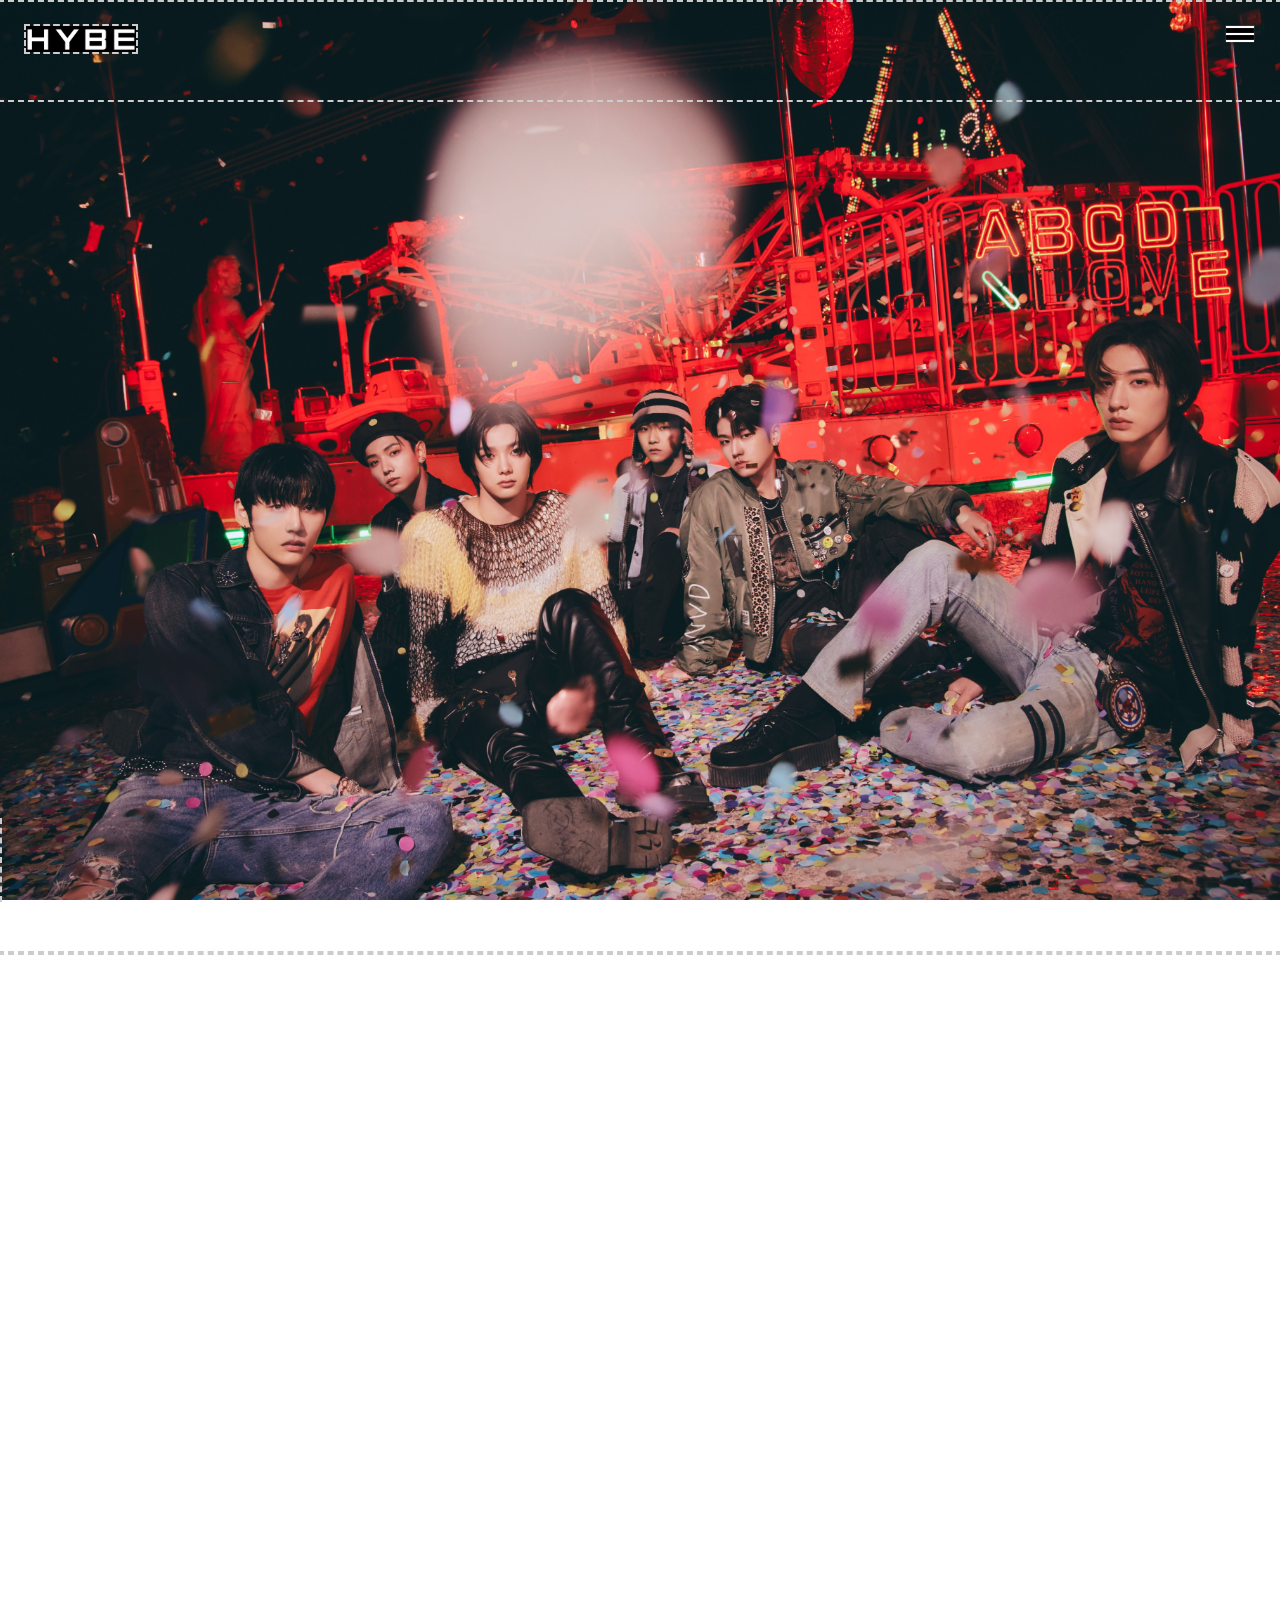
==== 1차프로젝트/03.구현소스/main.html @ 895f499e "3.12" ====
<!DOCTYPE html>
<html lang="ko">
<head>
    <meta charset="UTF-8">
    <meta name="viewport" content="width=device-width, initial-scale=1.0">
    <link rel="shortcut icon" href="./images/favicon-32x32.png"/>
    <link rel="stylesheet" href="./css/main.css">
    <title>HYBE</title>
</head>
<body>
    <!-- 1. 상단영역 -->
    <div id="top-area">
        <header class="top-area inbox">
            <nav class="menu">
                <div class="mlogo">
                    <a href="./main.html">
                        <img src="./images/하이브-white-logo-small.png">
                    </a>
                </div>
                <div class="burger" onclick="this.classList.toggle('on')">
                    <span></span>
                    <span></span>
                    <span></span>
                </div>
            </nav>
            
        </header>
    </div>
    <!-- 첫번째 페이지 -->
    <div class="page" id="pg1">
        <div id="footer-area">
            <footer class="footer-area inbox">
    
            </footer>
        </div>
    </div>
    <!-- 두번째 페이지 -->
    <div class="page" id="pg2">
    </div>
    <!-- 8. 하단영역 -->
</body>
</html>
---- 1차프로젝트/03.구현소스/css/main.css ----
@charset "utf-8";
/* 도깨비 PJ : 메인페이지 CSS - main.css */

/* 리셋, 코아, 커먼 공통 외부 CSS 합치기 */
@import url(./reset.css);
@import url(./core.css);
@import url(./common.css);
/* 그리드 12 불러오기 */
@import url(./grid_12_flex.css);

/* 공사중 표시 */
body * {
    outline: 2px dashed #ccc;
    background-color: black;
}
/* 1. 상단영역 */
#top-area {
    position: fixed;
    left: 0;
    right: 0;
    background-color: transparent;
    height: 100px;
}

.top-area img {
    width: min(110px, 28vw);
}
.menu {
    display: flex;
}
.mlogo {
    position: absolute;
    top: 2vw;
    left: 2vw;
}

.burger {
    position: absolute;
    /* 부모자격 : span */
    width: 280px;
    height: 140px;
    margin: 0 auto;
    /* 손가락보이기 */
    cursor: pointer;
    transform: scale(0.1);
    transform-origin: right top;
    top: 2vw;
    right: 2vw;
}

/* 햄버거 바 공통 */
.burger span {
    position: absolute;
    width: 100%;
    height: 20px;
    background-color: #fff;
}
/* 1번 바 */
.burger span:nth-child(1) {
    top: 0;
    /* 트랜지션 개별설정 : 햄버거 복귀 */
    transition: top 0.4s, transform 0.4s;
}
/* 2번 바 */
.burger span:nth-child(2) {
    top: 70px;
    left: 0;
    /* left 초기값 있어야
애니메이션 됨 (기본값 auto) */
    /* 트랜지션 : 0.1초 애니 */
    transition: 0.1s;
}
/* 3번 바 */
.burger span:nth-child(3) {
    top: 140px;
    /* 트랜지션 개별설정 : 햄버거 복귀 */
    transition: 0.4s, transform 0.4s;
}

/* 1번 바 */
.burger.on span:nth-child(1) {
    top: 70px;
    transform: rotate(-45deg);
    /* 트랜지션 개별설정 */
    transition: top 0.4s, transform 0.4s;
}
/* 2번 바 */
.burger.on span:nth-child(2) {
    top: 70px;
    width: 0%;
    left: 50%;
    /* 트랜지션 0.3초후 */
    transition: 0.1s;
}
/* 3번 바 */
.burger.on span:nth-child(3) {
    top: 70px;
    transform: rotate(45deg);
    /* 트랜지션 개별설정 */
    transition: top 0.4s, transform 0.4s;
}

#pg1 {
    background: url(../images/uNIMfMFIB58I4GqN5xdKdabeE5KzPHycSB0DDo3pJE9h4L1e1Nrqrk4hHSns6Gzp6yrz89JRNMFx8SezBQfDl23XX25wQOjvMmUw5xqSOy9i6ywYBfLKCdbfnJBmBC2U.jpg)
        no-repeat fixed center/cover;
}
#pg2 {
    background: url(../images/ySMh7trcgxLYhp3oss1HL0xY3ovaUDrGne7MuPVIxE4XNB4N5T5ksqNV0PaeIpTr0fqDqmdxHWAV474hKp9aDl2MBm8618R1EPBz5ZhLHnIpHa9xE9kdR5anDk7TBQIM.jpg)
        no-repeat fixed center/cover;
}

/* 8. 하단영역 */
#footer-area {
    position: absolute;
    height: 80px;
    background-color: #fff;
    bottom:0;
}
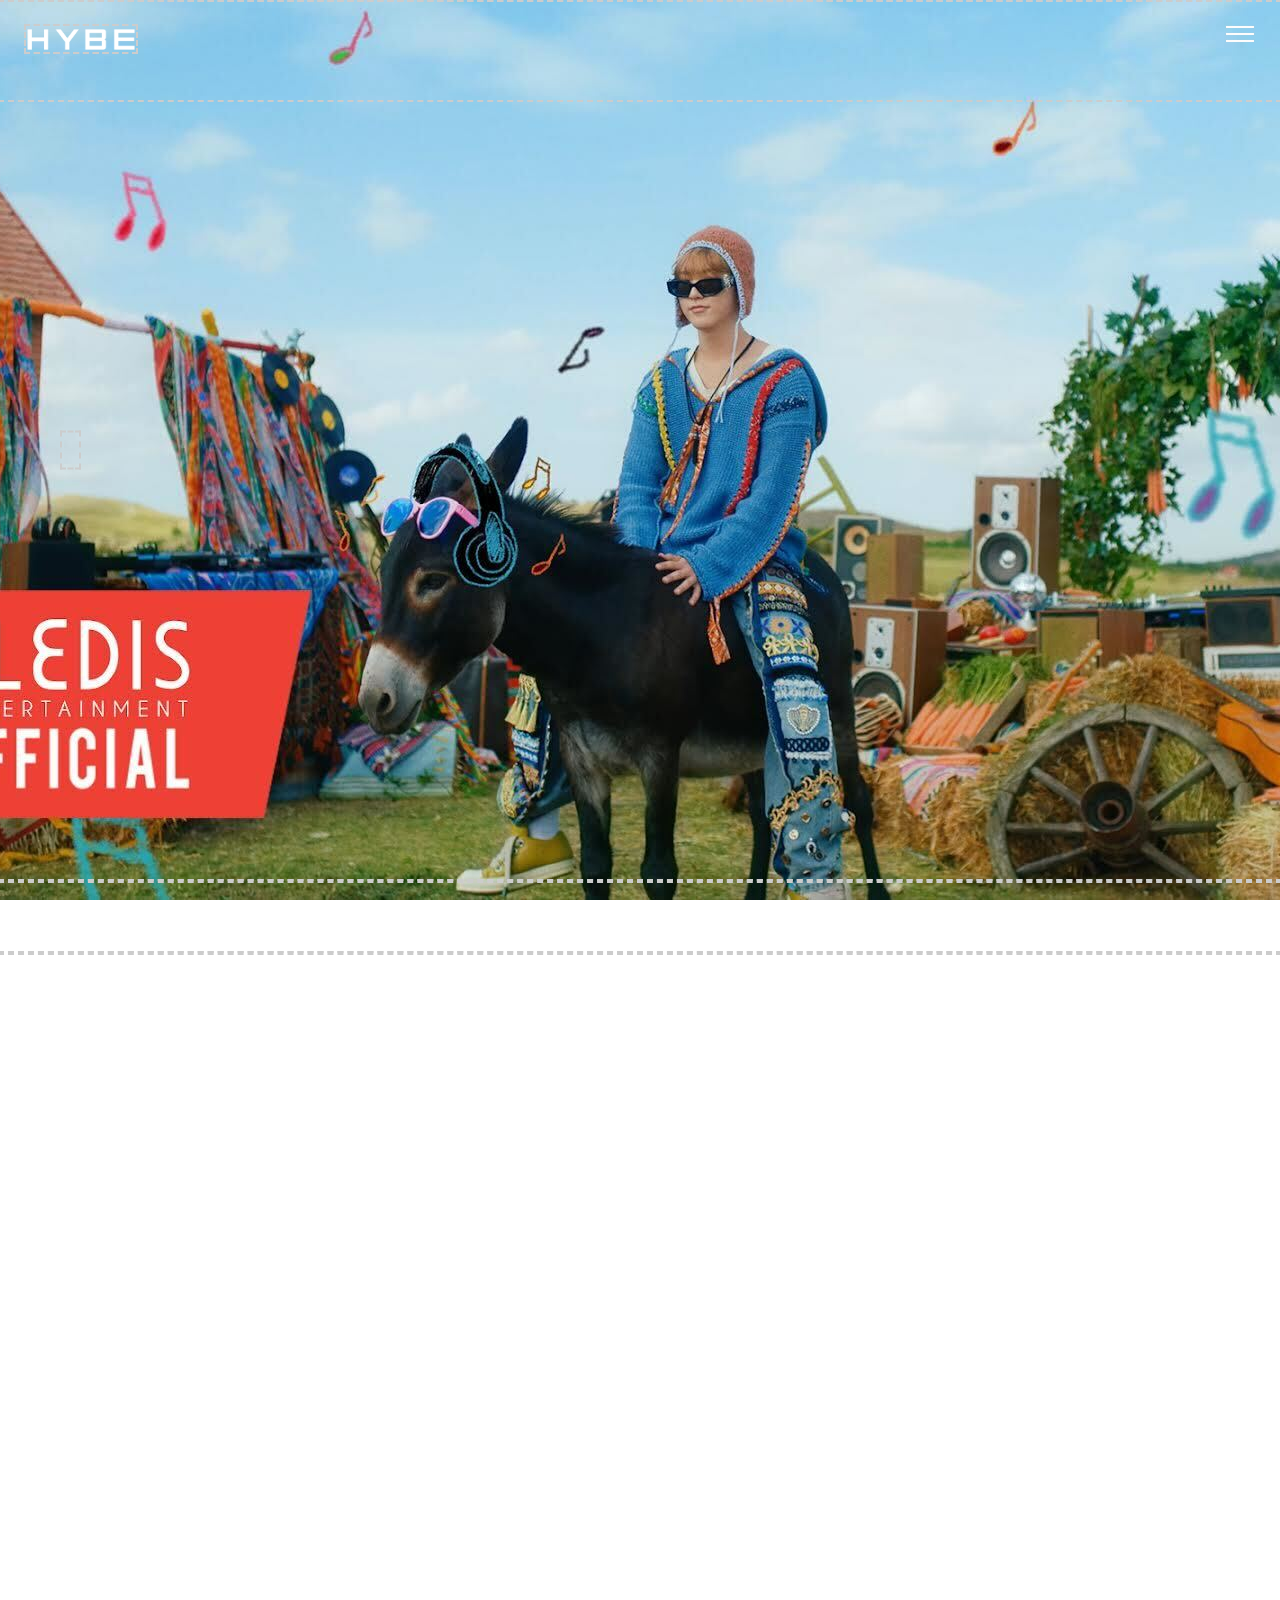
==== commit a407032d: "3.13" ====
--- a/1차프로젝트/03.구현소스/main.html
+++ b/1차프로젝트/03.구현소스/main.html
@@ -28,6 +28,19 @@
     </div>
     <!-- 첫번째 페이지 -->
     <div class="page" id="pg1">
+        <div class="page-pagination">
+        
+        </div>
+        <div class="page-navigation">
+
+        </div>
+
+
+
+
+
+
+        <!-- 하단영역 -->
         <div id="footer-area">
             <footer class="footer-area inbox">
     
@@ -37,6 +50,5 @@
     <!-- 두번째 페이지 -->
     <div class="page" id="pg2">
     </div>
-    <!-- 8. 하단영역 -->
 </body>
 </html>
--- a/1차프로젝트/03.구현소스/css/main.css
+++ b/1차프로젝트/03.구현소스/css/main.css
@@ -11,7 +11,6 @@
 /* 공사중 표시 */
 body * {
     outline: 2px dashed #ccc;
-    background-color: black;
 }
 /* 1. 상단영역 */
 #top-area {
@@ -101,7 +100,7 @@
 }
 
 #pg1 {
-    background: url(../images/uNIMfMFIB58I4GqN5xdKdabeE5KzPHycSB0DDo3pJE9h4L1e1Nrqrk4hHSns6Gzp6yrz89JRNMFx8SezBQfDl23XX25wQOjvMmUw5xqSOy9i6ywYBfLKCdbfnJBmBC2U.jpg)
+    background: url(../images/thumbnail1.jpg)
         no-repeat fixed center/cover;
 }
 #pg2 {
@@ -109,10 +108,24 @@
         no-repeat fixed center/cover;
 }
 
-/* 8. 하단영역 */
+.page-pagination{
+    position : fixed;
+    top: 50%;
+    left: 62px;
+    height: 35px;
+    padding-left: 17px;
+    font-size: 22px;
+    font-weight: 300;
+    color: #fff;
+    letter-spacing: 0;
+    transform: translate(0,-50%);
+}
+
+
+/* 하단영역 */
 #footer-area {
-    position: absolute;
-    height: 80px;
-    background-color: #fff;
-    bottom:0;
+    position: relative;
+    height: 70px;
+    background-color: transparent;
+    top : 881px;
 }
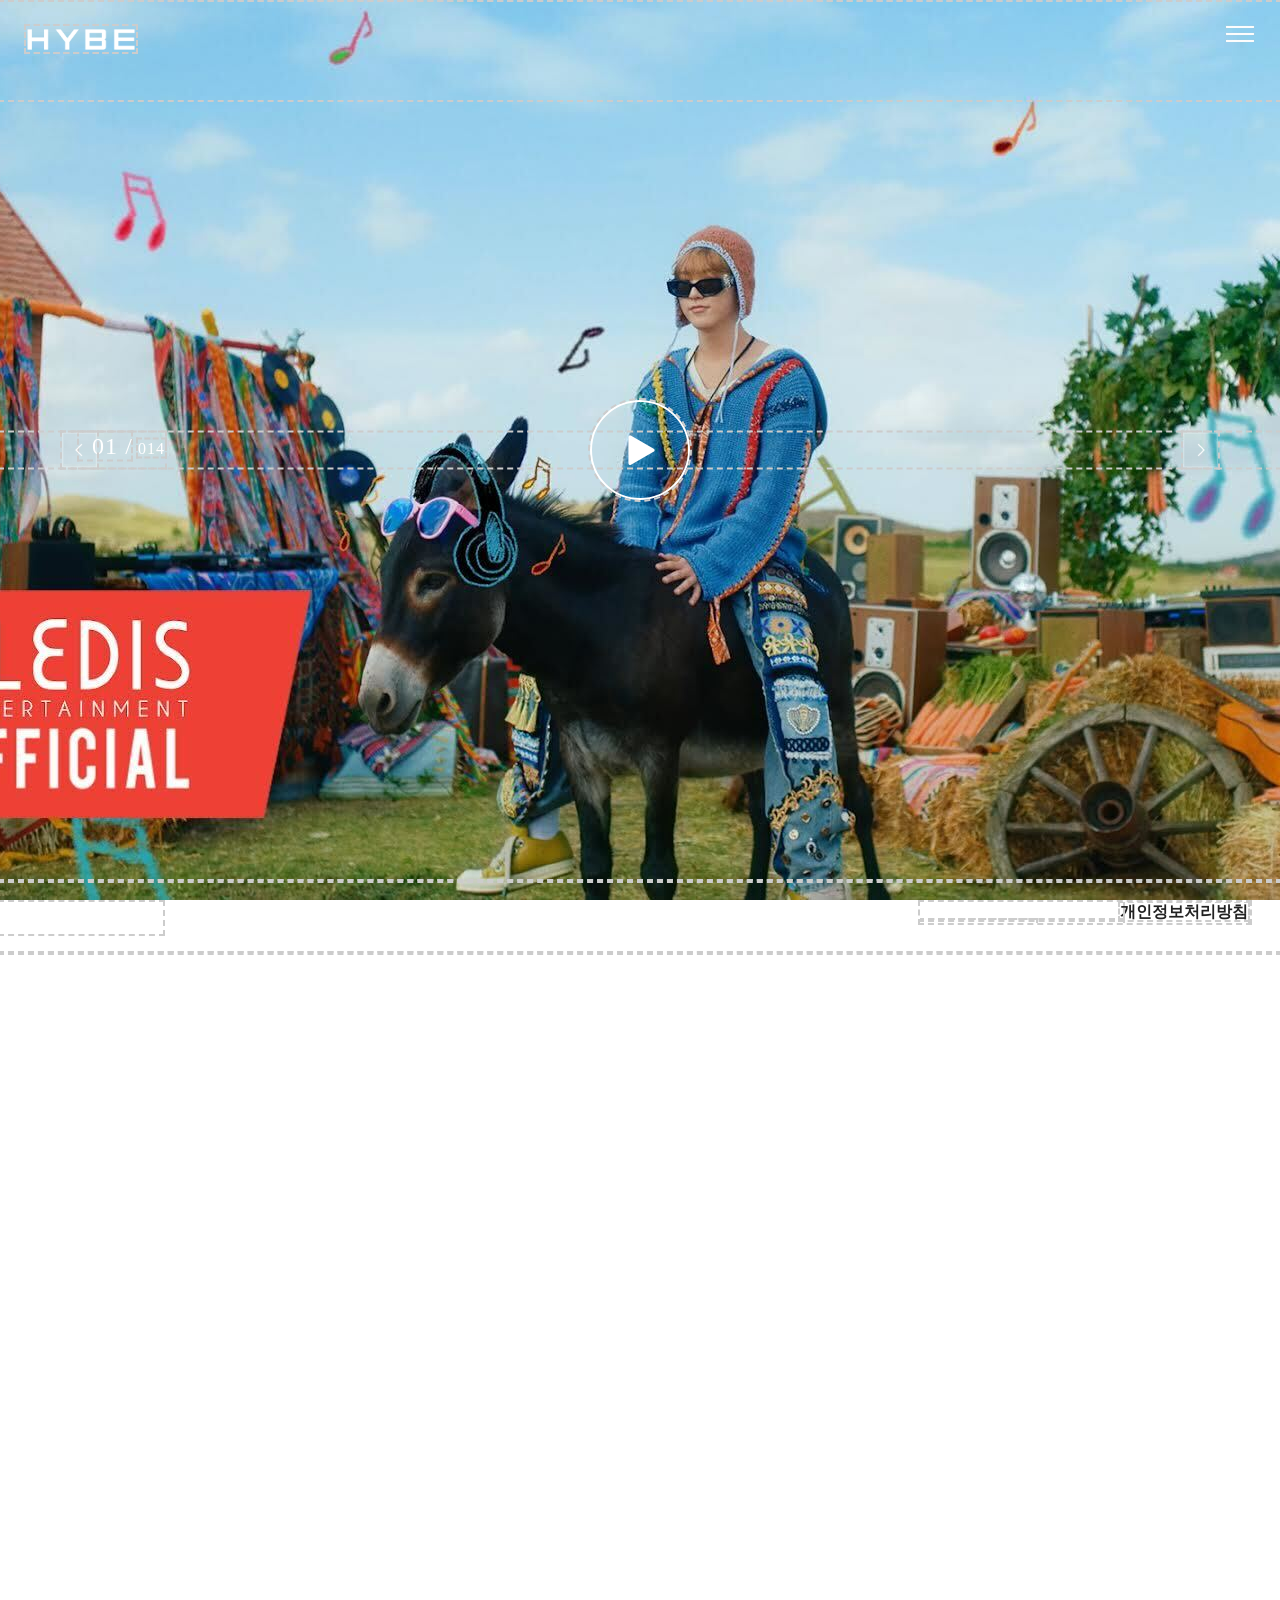
==== commit afbd97fa: "3.14" ====
--- a/1차프로젝트/03.구현소스/main.html
+++ b/1차프로젝트/03.구현소스/main.html
@@ -28,22 +28,64 @@
     </div>
     <!-- 첫번째 페이지 -->
     <div class="page" id="pg1">
+        <!-- 동영상 재생버튼 -->
+        <a href="#" class="play_btn"></a>
+        <!-- 페이지 표시 -->
         <div class="page-pagination">
-        
+            <img src="./images/arrow_w_l.png" alt="왼쪽화살표">
+            <!-- 현재페이지위치 -->
+            <span class="page-pagination-current">01</span>
+            <!-- 총페이지개수 -->
+            <span class="page-pagination-total">014</span>
         </div>
+        <!-- 페이지 이동 -->
         <div class="page-navigation">
-
+            <img src="./images/arrow_w_r.png" alt="오른쪽화살표">
         </div>
-
-
-
 
 
 
         <!-- 하단영역 -->
         <div id="footer-area">
             <footer class="footer-area inbox">
-    
+                <p class="copy">ⓒ HYBE. All Rights Reserved</p>
+                <div class="fnb">
+                    <div class="fnb-family">
+                        <p>FAMILY</p>
+                        <ul>
+                            <li>
+                                <a href="#">BIGHIT MUSIC</a>
+                            </li>
+                            <li>
+                                <a href="#">BELIFT LAB</a>
+                            </li>
+                            <li>
+                                <a href="#">SOURCE MUSIC</a>
+                            </li>
+                            <li>
+                                <a href="#">PLEDIS ENTERTAINMENT</a>
+                            </li>
+                            <li>
+                                <a href="#">KOZ ENTERTAINMENT</a>
+                            </li>
+                            <li>
+                                <a href="#">HYBE LABELS JAPAN</a>
+                            </li>
+                            <li>
+                                <a href="#">ADOR</a>
+                            </li>
+                            <li>
+                                <a href="#">SUPERTONE</a>
+                            </li>
+                            <li>
+                                <a href="#">WEVERSE COMPANY</a>
+                            </li>
+                    </div>
+                    <div class="fnb-policy">
+                        <a href="#">개인정보처리방침</a>
+                    </div>
+                </div>
+                </ul>
             </footer>
         </div>
     </div>
--- a/1차프로젝트/03.구현소스/css/main.css
+++ b/1차프로젝트/03.구현소스/css/main.css
@@ -108,17 +108,83 @@
         no-repeat fixed center/cover;
 }
 
+.play_btn{
+    display: block;
+    width: 100px;
+    height: 100px;
+    box-sizing: border-box;
+    border-radius: 100px;
+    border: 2px solid #fff;
+    position: absolute;
+    top: 50%;
+    left: 50%;
+    z-index: 100;
+    background-position: center center;
+    background-repeat: no-repeat;
+    background-size: 98px 98px;
+    background-image: url(../images/play_btn.png);
+    transform:translate(-50%, -50%);
+}
+
 .page-pagination{
-    position : fixed;
+    position: absolute;
     top: 50%;
     left: 62px;
     height: 35px;
     padding-left: 17px;
-    font-size: 22px;
-    font-weight: 300;
+    font-size: 24px;
+    font-weight: 500;
     color: #fff;
-    letter-spacing: 0;
+    letter-spacing: 1px;
     transform: translate(0,-50%);
+}
+
+.page-pagination img{
+    position: absolute;
+    left: 0;
+    z-index: 1;
+    width: 35px;
+}
+.page-pagination .page-pagination-current{
+    display : inline-block;
+    position: relative;
+    padding-left: 13px;
+    padding-right: 13px;
+    box-sizing: border-box;
+    /* opacity: 0; */
+    /* animation: fadeinslidecontent 0.2s forwards cubic-bezier(0.4, 0, 0.2, 1); */
+
+}
+.page-pagination .page-pagination-current:before{
+    content :'/';
+    position: absolute;
+    top: 0;
+    right: -2px;
+    z-index: 1;
+}
+
+.page-pagination .page-pagination-total{
+    position: relative;
+    font-size: 16px;
+}
+
+
+
+.page-navigation{
+    position : absolute;
+    top: 50%;
+    left: 0px;
+    width: 100%;
+    height: 35px;
+    transform: translate(0,-50%);
+    z-index: 3;
+}
+
+.page-navigation img{
+    position: absolute;
+    right: 62px;
+    z-index: 1;
+    width: 35px;
 }
 
 
@@ -129,3 +195,32 @@
     background-color: transparent;
     top : 881px;
 }
+
+.copy{
+    font-size: 13px;
+    position: absolute;
+    top: 21px;
+    color: #fff;
+    font-weight: 500;
+    line-height: 2rem;
+}
+
+.fnb{
+    display: flex;
+    color : #fff;
+    position: absolute;
+    right: 30px;
+    top: 21px;
+    font-weight: bold;
+    width: 330px;
+    overflow: hidden;
+}
+
+.fnb-family{
+    position: absolute;
+}
+
+.fnb-policy{
+    padding-left : 200px;
+    
+}
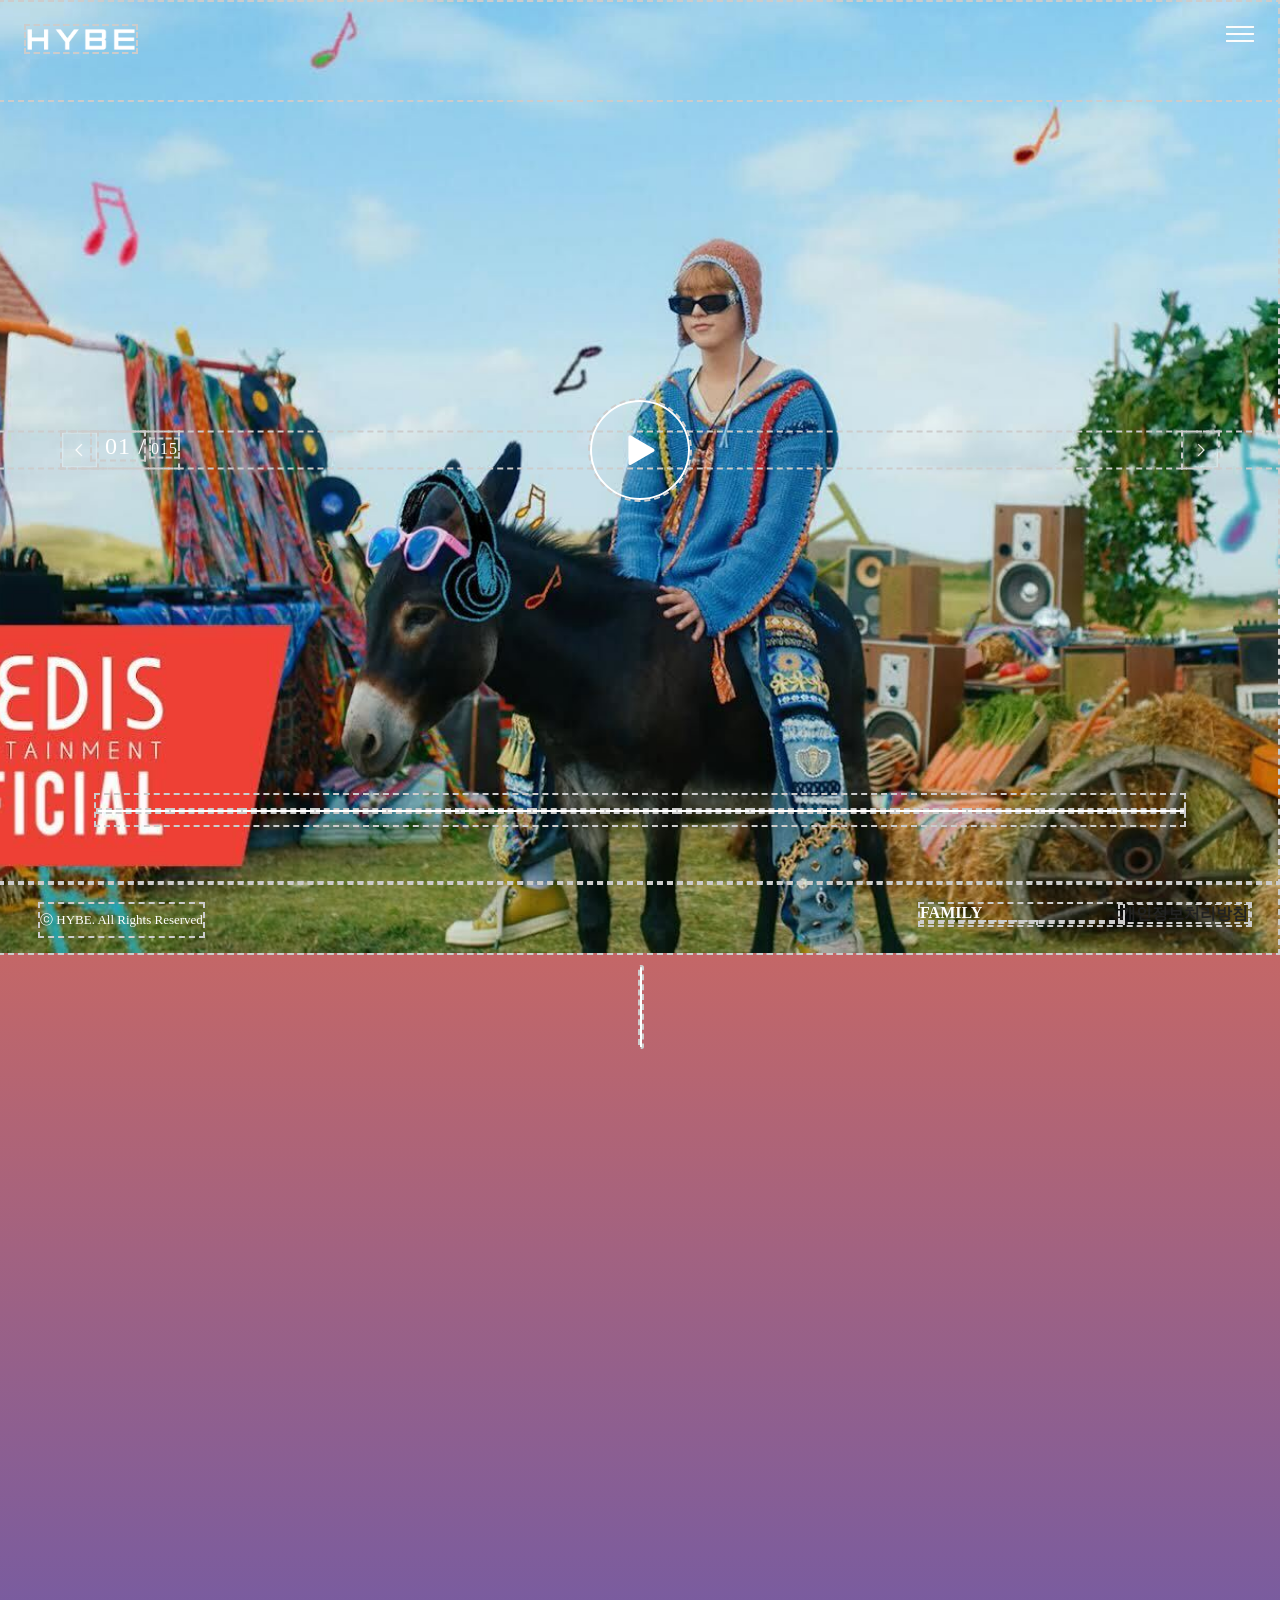
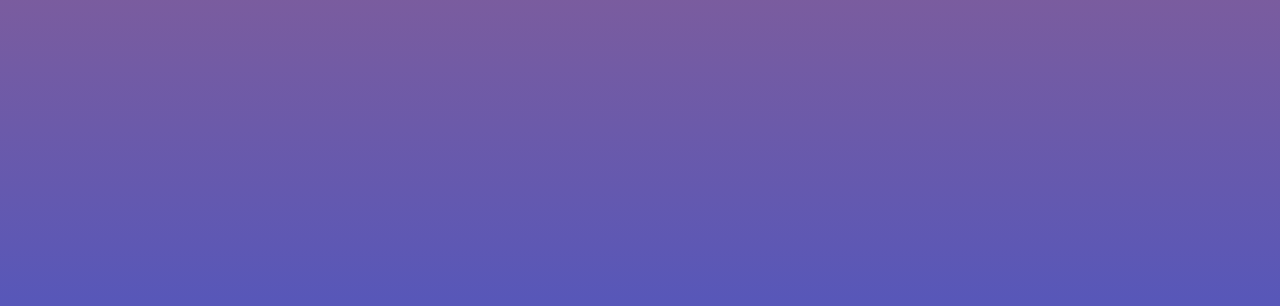
==== commit 1b106c19: "3.15" ====
--- a/1차프로젝트/03.구현소스/main.html
+++ b/1차프로젝트/03.구현소스/main.html
@@ -26,29 +26,64 @@
             
         </header>
     </div>
-    <!-- 첫번째 페이지 -->
+    <!-- 2. 첫번째 페이지 -->
     <div class="page" id="pg1">
-        <!-- 동영상 재생버튼 -->
+        <!-- 2-1. 동영상 재생버튼 -->
+        <div class="main-display">
+            <ul class="slider">
+                <li class="thumb-01"></li>
+                <li class="thumb-02"></li>
+                <li class="thumb-03"></li>
+                <li class="thumb-04"></li>
+                <li class="thumb-05"></li>
+                <li class="thumb-06"></li>
+                <li class="thumb-07"></li>
+                <li class="thumb-08"></li>
+                <li class="thumb-09"></li>
+                <li class="thumb-10"></li>
+                <li class="thumb-11"></li>
+                <li class="thumb-12"></li>
+                <li class="thumb-13"></li>
+                <li class="thumb-14"></li>
+                <li class="thumb-15"></li>
+            </ul>
+        </div>
         <a href="#" class="play_btn"></a>
-        <!-- 페이지 표시 -->
+        <!-- 2-2. 페이지 표시 -->
         <div class="page-pagination">
             <img src="./images/arrow_w_l.png" alt="왼쪽화살표">
             <!-- 현재페이지위치 -->
             <span class="page-pagination-current">01</span>
             <!-- 총페이지개수 -->
-            <span class="page-pagination-total">014</span>
+            <span class="page-pagination-total">015</span>
         </div>
-        <!-- 페이지 이동 -->
+        <!-- 2-3. 페이지 이동 -->
         <div class="page-navigation">
             <img src="./images/arrow_w_r.png" alt="오른쪽화살표">
         </div>
-
-
-
-        <!-- 하단영역 -->
+        <!-- 2-4. 로딩바 -->
+        <div class="loading-bar">
+            <span></span>
+            <span></span>
+            <span></span>
+            <span></span>
+            <span></span>
+            <span></span>
+            <span></span>
+            <span></span>
+            <span></span>
+            <span></span>
+            <span></span>
+            <span></span>
+            <span></span>
+            <span></span>
+            <span></span>
+        </div>
+        <!-- 2- 하단영역 -->
         <div id="footer-area">
             <footer class="footer-area inbox">
                 <p class="copy">ⓒ HYBE. All Rights Reserved</p>
+                <span class="line"></span>
                 <div class="fnb">
                     <div class="fnb-family">
                         <p>FAMILY</p>
@@ -89,7 +124,7 @@
             </footer>
         </div>
     </div>
-    <!-- 두번째 페이지 -->
+    <!-- 3. 두번째 페이지 -->
     <div class="page" id="pg2">
     </div>
 </body>
--- a/1차프로젝트/03.구현소스/css/main.css
+++ b/1차프로젝트/03.구현소스/css/main.css
@@ -19,10 +19,11 @@
     right: 0;
     background-color: transparent;
     height: 100px;
+    z-index : 1;
 }
 
 .top-area img {
-    width: min(110px, 28vw);
+    width: 110px;
 }
 .menu {
     display: flex;
@@ -99,13 +100,37 @@
     transition: top 0.4s, transform 0.4s;
 }
 
-#pg1 {
-    background: url(../images/thumbnail1.jpg)
-        no-repeat fixed center/cover;
-}
+.main-display{
+    width: 100%;
+    height: 100%;
+    overflow: hidden;
+}
+/* 슬라이더 */
+.slider{
+    position: relative;
+    left: 0;
+    display: flex;
+    width: 100%;
+    height: 100%;
+}
+.slider li{
+    flex-basis: 100%;
+    flex-shrink: 0;
+    background-repeat: no-repeat;
+    background-position: center;
+    background-size: cover;
+}
+
+
+.thumb-01{
+    background-image: url(../images/thumbnail1.jpg);
+}
+
+
+
+
 #pg2 {
-    background: url(../images/ySMh7trcgxLYhp3oss1HL0xY3ovaUDrGne7MuPVIxE4XNB4N5T5ksqNV0PaeIpTr0fqDqmdxHWAV474hKp9aDl2MBm8618R1EPBz5ZhLHnIpHa9xE9kdR5anDk7TBQIM.jpg)
-        no-repeat fixed center/cover;
+    background-image : linear-gradient(to bottom, rgb(196, 103, 103), rgb(87, 87, 185))
 }
 
 .play_btn{
@@ -131,7 +156,7 @@
     top: 50%;
     left: 62px;
     height: 35px;
-    padding-left: 17px;
+    padding-left: 30px;
     font-size: 24px;
     font-weight: 500;
     color: #fff;
@@ -187,23 +212,117 @@
     width: 35px;
 }
 
+/* 로딩바 */
+.loading-bar{
+    display: flex;
+    position: absolute;
+    top: 90%;
+    left: 50%;
+    width: 85%;
+    height: 30px;
+    transform:translate(-50%, -50%);
+}
+
+
+
+
+.loading-bar span{
+    width: 100%;
+    margin-top: 15px;
+    height: 0.15rem;
+    background-color: #fff;
+    margin-left : 2px;
+    transition : .3s opacity;
+}
+
+/* 화면 줄어들면 사라지는 미디어쿼리 */
+@media screen and (max-width: 680px){
+    .top-area img {
+        width: 70px;
+    }
+    .page-navigation{
+        display : none;
+    }
+    .page-pagination{
+        display : none;
+    }
+}
+@media screen and (max-width:880px){
+    #footer-area{
+        display: none;
+    }
+}
+
+
 
 /* 하단영역 */
 #footer-area {
     position: relative;
     height: 70px;
     background-color: transparent;
-    top : 881px;
+    margin-top: -70px;
 }
 
 .copy{
     font-size: 13px;
     position: absolute;
+    left: 40px;
     top: 21px;
     color: #fff;
     font-weight: 500;
     line-height: 2rem;
 }
+
+.line{
+    display: block;
+    position: absolute;
+    bottom: -94px;
+    left: calc((100% - 1px) / 2);
+    width: 1px;
+    height: 80px;
+    background-color: transparent;
+    border-left: 2px solid #ffffff33;
+    border-radius: 0.5px;
+    box-sizing: border-box;
+}
+
+.line:before{
+    content : '';
+    position: absolute;
+    bottom: 0;
+    left: -2px;
+    width: 1px;
+    height: 80px;
+    background-color: transparent;
+    border-radius: 0.5px;
+    border-left: 2px solid #fff;
+    box-sizing: border-box;
+    animation-name: lineDown;
+    animation-duration: 2.6s;
+    animation-iteration-count: infinite;
+    animation-timing-function: cubic-bezier(0.77, 0, 0.175, 1);
+}
+@keyframes lineDown {
+    0%{
+        transform-origin: 50% 100%;
+        transform: scaleY(1);
+    }
+    50%{
+        transform-origin: 50% 100%;
+        transform: scaleY(0);
+    }
+    50.0001%{
+        transform-origin: 50% 0;
+        transform: scaleY(0);
+
+    }
+    100%{
+        transform-origin: 50% 0;
+        transform: scaleY(1)
+    }
+    
+}
+
 
 .fnb{
     display: flex;
@@ -223,4 +342,5 @@
 .fnb-policy{
     padding-left : 200px;
     
-}+}
+
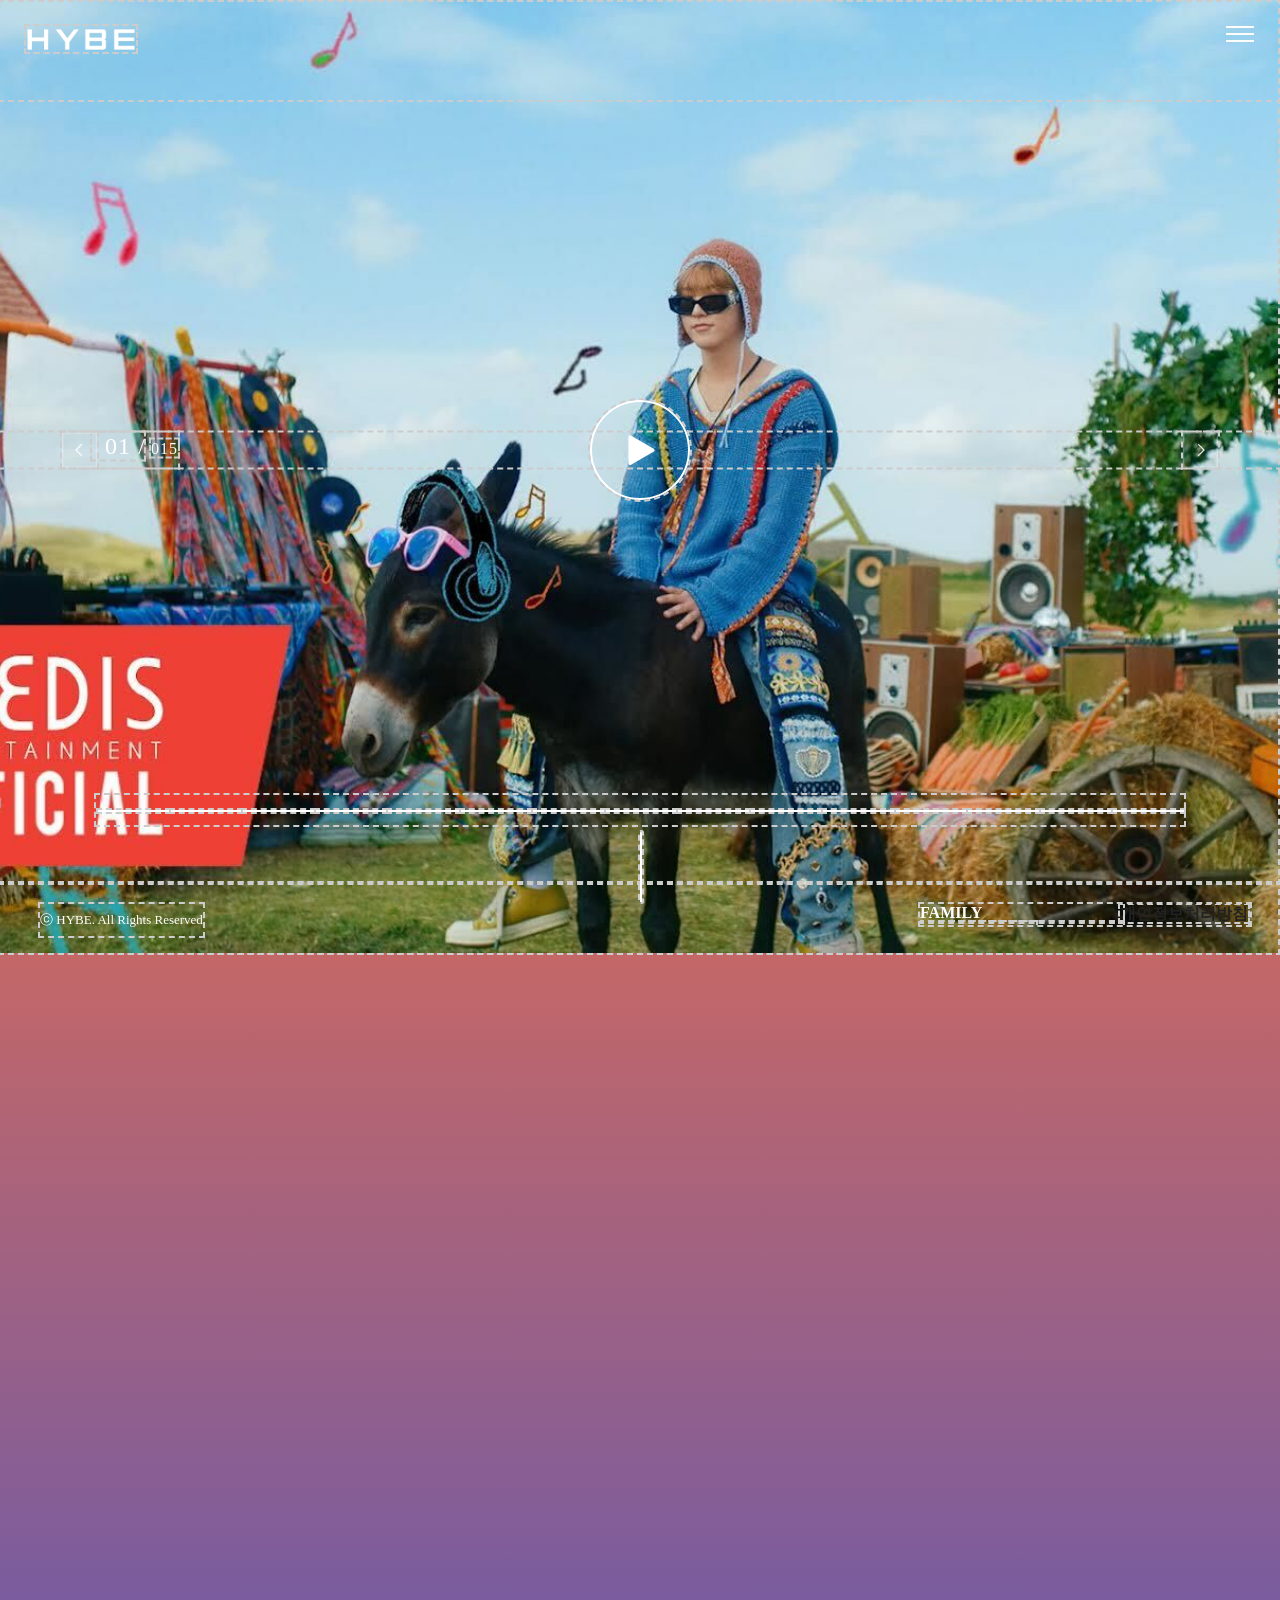
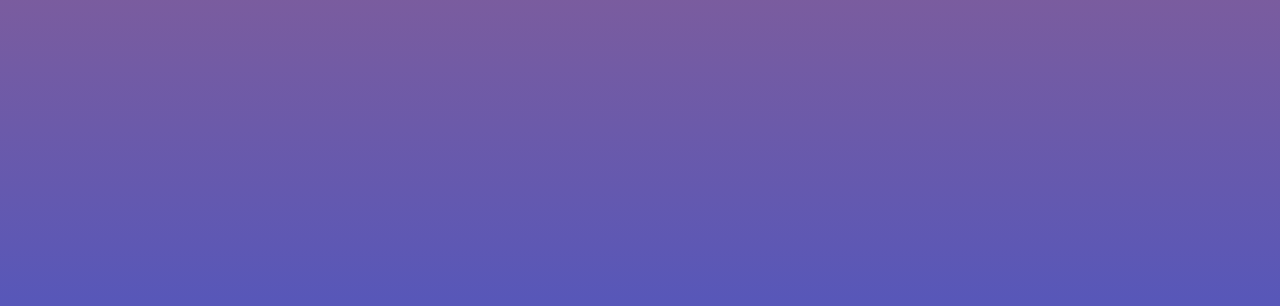
==== commit 55711fda: "3.21" ====
--- a/1차프로젝트/03.구현소스/main.html
+++ b/1차프로젝트/03.구현소스/main.html
@@ -6,6 +6,7 @@
     <link rel="shortcut icon" href="./images/favicon-32x32.png"/>
     <link rel="stylesheet" href="./css/main.css">
     <title>HYBE</title>
+    <script src="./js/main.js" defer></script>
 </head>
 <body>
     <!-- 1. 상단영역 -->
@@ -83,7 +84,6 @@
         <div id="footer-area">
             <footer class="footer-area inbox">
                 <p class="copy">ⓒ HYBE. All Rights Reserved</p>
-                <span class="line"></span>
                 <div class="fnb">
                     <div class="fnb-family">
                         <p>FAMILY</p>
@@ -123,6 +123,8 @@
                 </ul>
             </footer>
         </div>
+        <!-- 하단 라인 -->
+        <span class="line"></span>
     </div>
     <!-- 3. 두번째 페이지 -->
     <div class="page" id="pg2">
--- a/1차프로젝트/03.구현소스/css/main.css
+++ b/1차프로젝트/03.구현소스/css/main.css
@@ -246,6 +246,7 @@
     .page-pagination{
         display : none;
     }
+
 }
 @media screen and (max-width:880px){
     #footer-area{
@@ -273,13 +274,14 @@
     line-height: 2rem;
 }
 
+/* 하단 라인 */
 .line{
     display: block;
     position: absolute;
-    bottom: -94px;
+    bottom : -2px;
     left: calc((100% - 1px) / 2);
     width: 1px;
-    height: 80px;
+    height: 70px;
     background-color: transparent;
     border-left: 2px solid #ffffff33;
     border-radius: 0.5px;
@@ -292,7 +294,7 @@
     bottom: 0;
     left: -2px;
     width: 1px;
-    height: 80px;
+    height: 70px;
     background-color: transparent;
     border-radius: 0.5px;
     border-left: 2px solid #fff;
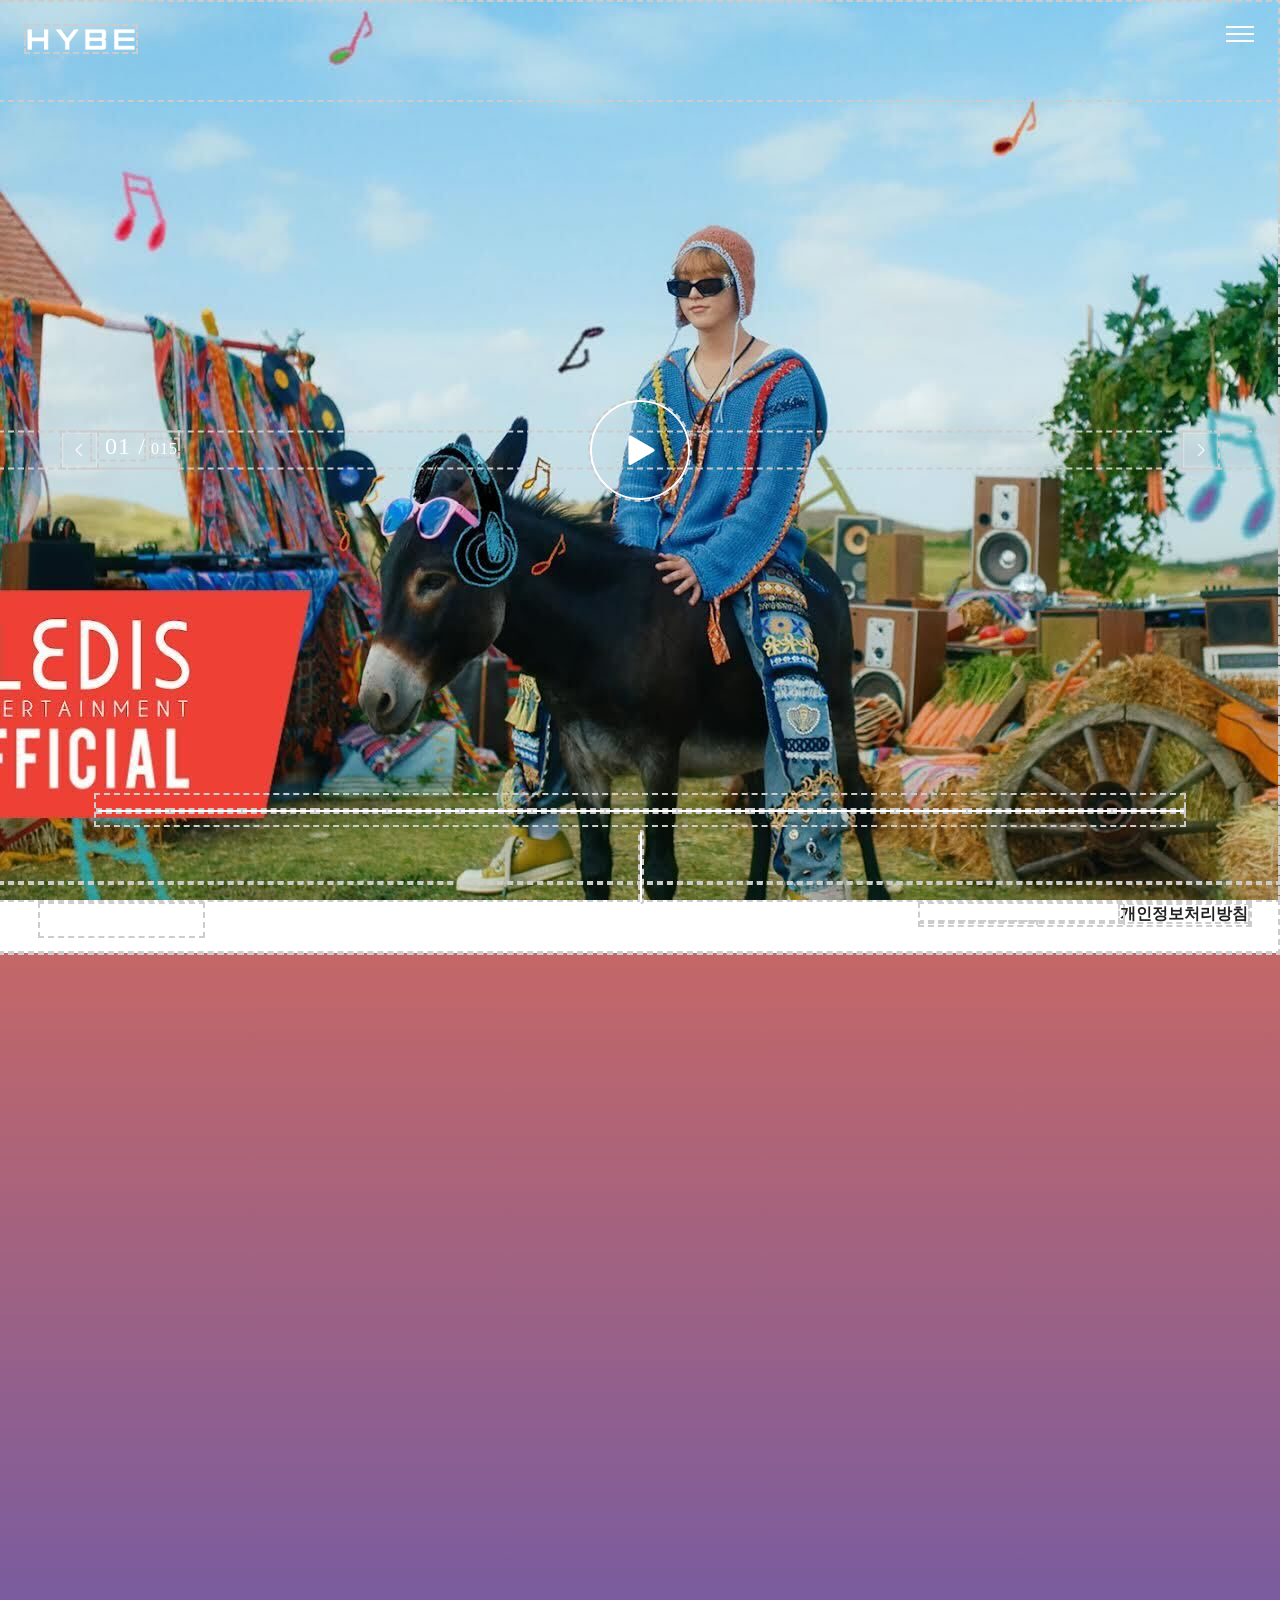
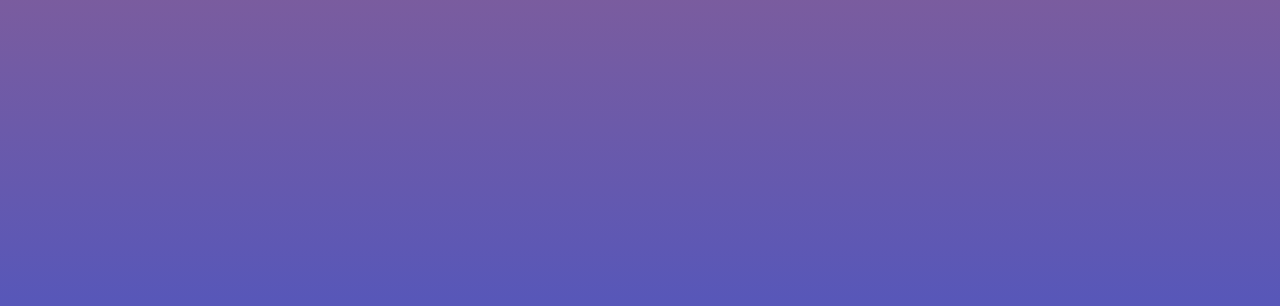
==== commit c03945b9: "3.22" ====
--- a/1차프로젝트/03.구현소스/main.html
+++ b/1차프로젝트/03.구현소스/main.html
@@ -24,11 +24,58 @@
                     <span></span>
                 </div>
             </nav>
-            
         </header>
     </div>
     <!-- 2. 첫번째 페이지 -->
     <div class="page" id="pg1">
+        <!-- 2-0. 배경 -->
+        <div class="wrap">
+            <ul id="slide">
+                <li>
+                    <img src="./images/thumbnail1.jpg" alt="썸네일1">
+                </li>
+                <li>
+                    <img src="./images/thumbnail2.jpg" alt="썸네일2">
+                </li>
+                <li>
+                    <img src="./images/thumbnail3.jpg" alt="썸네일3">
+                </li>
+                <li>
+                    <img src="./images/thumbnail4.jpg" alt="썸네일4">
+                </li>
+                <li>
+                    <img src="./images/thumbnail5.jpg" alt="썸네일5">
+                </li>
+                <li>
+                    <img src="./images/thumbnail6.png" alt="썸네일6">
+                </li>
+                <li>
+                    <img src="./images/thumbnail7.jpg" alt="썸네일7">
+                </li>
+                <li>
+                    <img src="./images/thumbnail8.jpg" alt="썸네일8">
+                </li>
+                <li>
+                    <img src="./images/thumbnail9.jpg" alt="썸네일9">
+                </li>
+                <li>
+                    <img src="./images/thumbnail10.jpg" alt="썸네일10">
+                </li>
+                <li>
+                    <img src="./images/thumbnail11.jpg" alt="썸네일11">
+                </li>
+                <li>
+                    <img src="./images/thumbnail12.jpg" alt="썸네일12">
+                </li>
+                <li>
+                    <img src="./images/thumbnail13.jpg" alt="썸네일13">
+                </li>
+                <li>
+                    <img src="./images/thumbnail14.jpg" alt="썸네일14">
+                </li>
+                
+            </ul>
+        </div>
         <!-- 2-1. 동영상 재생버튼 -->
         <div class="main-display">
             <ul class="slider">
@@ -51,16 +98,18 @@
         </div>
         <a href="#" class="play_btn"></a>
         <!-- 2-2. 페이지 표시 -->
+        <!-- 왼쪽 화살표 -->
         <div class="page-pagination">
-            <img src="./images/arrow_w_l.png" alt="왼쪽화살표">
+            <img class="left" src="./images/arrow_w_l.png" alt="왼쪽화살표">
             <!-- 현재페이지위치 -->
             <span class="page-pagination-current">01</span>
             <!-- 총페이지개수 -->
             <span class="page-pagination-total">015</span>
         </div>
         <!-- 2-3. 페이지 이동 -->
+        <!-- 오른쪽 화살표 -->
         <div class="page-navigation">
-            <img src="./images/arrow_w_r.png" alt="오른쪽화살표">
+            <img class="right" src="./images/arrow_w_r.png" alt="오른쪽화살표">
         </div>
         <!-- 2-4. 로딩바 -->
         <div class="loading-bar">
--- a/1차프로젝트/03.구현소스/css/main.css
+++ b/1차프로젝트/03.구현소스/css/main.css
@@ -46,6 +46,7 @@
     transform-origin: right top;
     top: 2vw;
     right: 2vw;
+    box-sizing: border-box;
 }
 
 /* 햄버거 바 공통 */
@@ -100,6 +101,39 @@
     transition: top 0.4s, transform 0.4s;
 }
 
+/* 배경 슬라이드 */
+
+.wrap{
+    position : absolute;
+    width: 100%;
+    height: 100%;
+    overflow : hidden;
+    
+}
+
+#slide {
+    display: flex;
+    position: absolute;
+    top: 0;
+    left: 0;
+    width: 100%;
+    height: 100%;
+}
+
+#slide li {
+    flex-shrink : 0;
+    flex-basis : 100%;
+}
+
+#slide li img{
+    width: 100%;
+    height: 100%;
+    object-fit: cover;
+}
+
+
+
+
 .main-display{
     width: 100%;
     height: 100%;
@@ -120,13 +154,6 @@
     background-position: center;
     background-size: cover;
 }
-
-
-.thumb-01{
-    background-image: url(../images/thumbnail1.jpg);
-}
-
-
 
 
 #pg2 {
@@ -162,6 +189,7 @@
     color: #fff;
     letter-spacing: 1px;
     transform: translate(0,-50%);
+    z-index: 1;
 }
 
 .page-pagination img{
@@ -202,7 +230,7 @@
     width: 100%;
     height: 35px;
     transform: translate(0,-50%);
-    z-index: 3;
+    z-index: 0;
 }
 
 .page-navigation img{
@@ -245,6 +273,9 @@
     }
     .page-pagination{
         display : none;
+    }
+    .burger{
+        width : 200px;
     }
 
 }
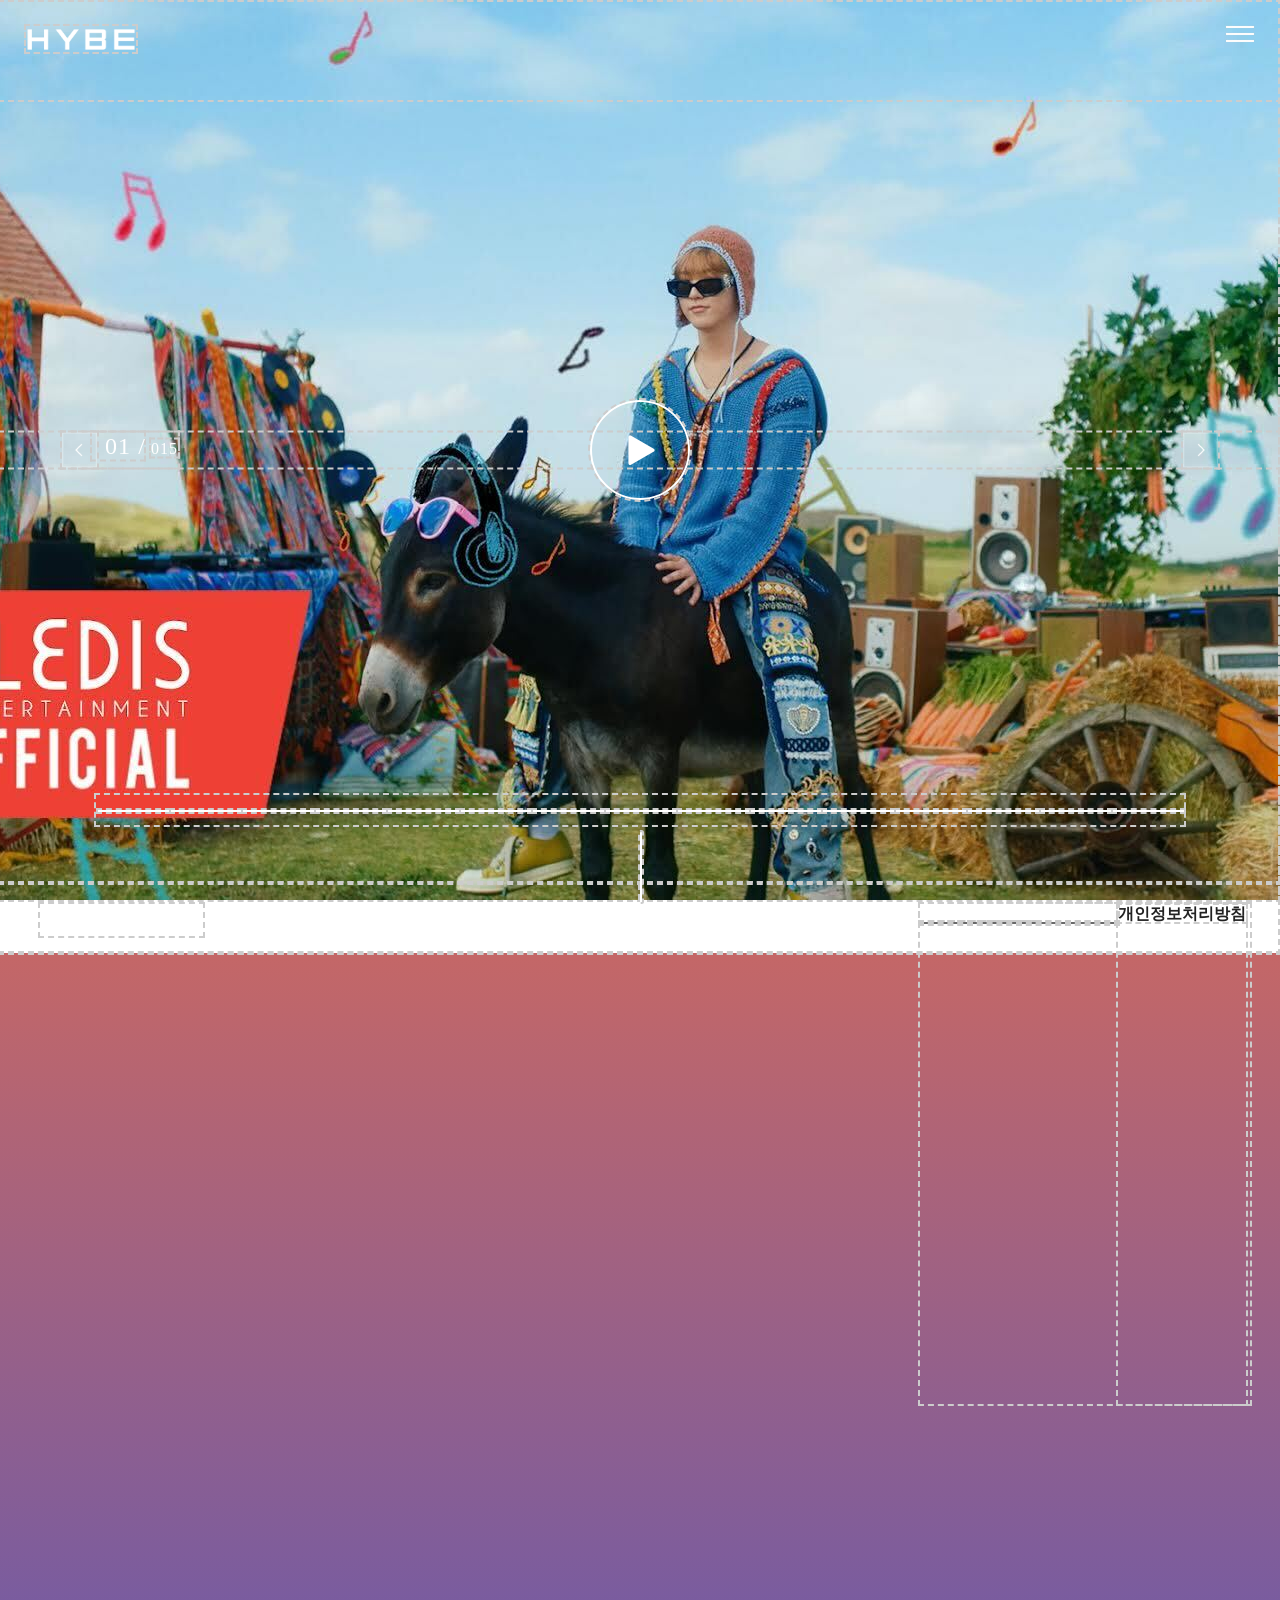
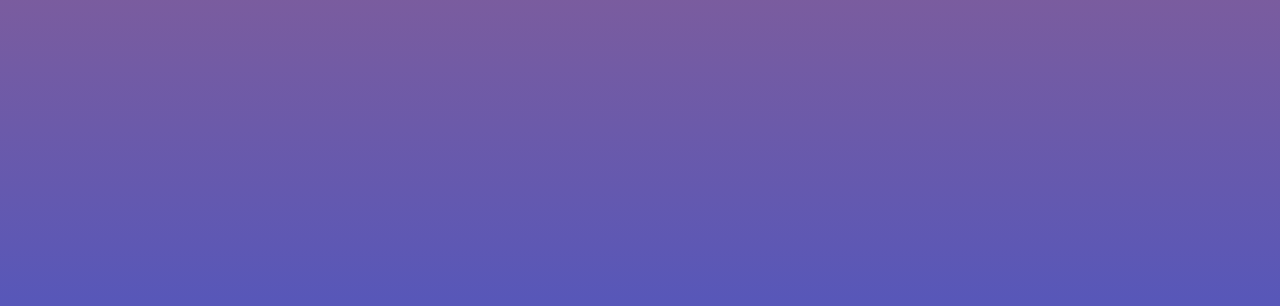
==== commit 2ff7679f: "3.26" ====
--- a/1차프로젝트/03.구현소스/main.html
+++ b/1차프로젝트/03.구현소스/main.html
@@ -1,182 +1,149 @@
 <!DOCTYPE html>
 <html lang="ko">
-<head>
-    <meta charset="UTF-8">
-    <meta name="viewport" content="width=device-width, initial-scale=1.0">
-    <link rel="shortcut icon" href="./images/favicon-32x32.png"/>
-    <link rel="stylesheet" href="./css/main.css">
-    <title>HYBE</title>
-    <script src="./js/main.js" defer></script>
-</head>
-<body>
-    <!-- 1. 상단영역 -->
-    <div id="top-area">
-        <header class="top-area inbox">
-            <nav class="menu">
-                <div class="mlogo">
-                    <a href="./main.html">
-                        <img src="./images/하이브-white-logo-small.png">
-                    </a>
-                </div>
-                <div class="burger" onclick="this.classList.toggle('on')">
-                    <span></span>
-                    <span></span>
-                    <span></span>
-                </div>
-            </nav>
-        </header>
-    </div>
-    <!-- 2. 첫번째 페이지 -->
-    <div class="page" id="pg1">
-        <!-- 2-0. 배경 -->
-        <div class="wrap">
-            <ul id="slide">
-                <li>
+    <head>
+        <meta charset="UTF-8" />
+        <meta name="viewport" content="width=device-width, initial-scale=1.0" />
+        <link rel="shortcut icon" href="./images/favicon-32x32.png" />
+        <link rel="stylesheet" href="./css/main.css" />
+        <title>HYBE</title>
+        <script src="./js/main.js" defer></script>
+    </head>
+    <body>
+        <!-- 1. 상단영역 -->
+        <div id="top-area">
+            <header class="top-area inbox">
+                <nav class="menu">
+                    <div class="mlogo">
+                        <a href="./main.html">
+                            <img src="./images/하이브-white-logo-small.png" />
+                        </a>
+                    </div>
+                    <div class="burger" onclick="this.classList.toggle('on')">
+                        <span></span>
+                        <span></span>
+                        <span></span>
+                    </div>
+                </nav>
+            </header>
+        </div>
+        <!-- 2. 첫번째 페이지 -->
+        <div class="page" id="pg1">
+            <!-- 2-0. 배경 -->
+            <div class="wrap">
+                <ul id="slide">
+                    <!-- <li>
                     <img src="./images/thumbnail1.jpg" alt="썸네일1">
-                </li>
-                <li>
-                    <img src="./images/thumbnail2.jpg" alt="썸네일2">
-                </li>
-                <li>
-                    <img src="./images/thumbnail3.jpg" alt="썸네일3">
-                </li>
-                <li>
-                    <img src="./images/thumbnail4.jpg" alt="썸네일4">
-                </li>
-                <li>
-                    <img src="./images/thumbnail5.jpg" alt="썸네일5">
-                </li>
-                <li>
-                    <img src="./images/thumbnail6.png" alt="썸네일6">
-                </li>
-                <li>
-                    <img src="./images/thumbnail7.jpg" alt="썸네일7">
-                </li>
-                <li>
-                    <img src="./images/thumbnail8.jpg" alt="썸네일8">
-                </li>
-                <li>
-                    <img src="./images/thumbnail9.jpg" alt="썸네일9">
-                </li>
-                <li>
-                    <img src="./images/thumbnail10.jpg" alt="썸네일10">
-                </li>
-                <li>
-                    <img src="./images/thumbnail11.jpg" alt="썸네일11">
-                </li>
-                <li>
-                    <img src="./images/thumbnail12.jpg" alt="썸네일12">
-                </li>
-                <li>
-                    <img src="./images/thumbnail13.jpg" alt="썸네일13">
-                </li>
-                <li>
-                    <img src="./images/thumbnail14.jpg" alt="썸네일14">
-                </li>
-                
-            </ul>
+                </li> -->
+                </ul>
+            </div>
+            <!-- 2-1. 동영상 재생버튼 -->
+            <div class="main-display">
+                <ul class="slider">
+                    <li class="thumb-01"></li>
+                    <li class="thumb-02"></li>
+                    <li class="thumb-03"></li>
+                    <li class="thumb-04"></li>
+                    <li class="thumb-05"></li>
+                    <li class="thumb-06"></li>
+                    <li class="thumb-07"></li>
+                    <li class="thumb-08"></li>
+                    <li class="thumb-09"></li>
+                    <li class="thumb-10"></li>
+                    <li class="thumb-11"></li>
+                    <li class="thumb-12"></li>
+                    <li class="thumb-13"></li>
+                    <li class="thumb-14"></li>
+                    <li class="thumb-15"></li>
+                </ul>
+            </div>
+            <a href="#" class="play_btn"></a>
+            <!-- 2-2. 페이지 표시 -->
+            <!-- 왼쪽 화살표 -->
+            <div class="page-pagination">
+                <img
+                    class="left"
+                    src="./images/arrow_w_l.png"
+                    alt="왼쪽화살표"
+                />
+                <!-- 현재페이지위치 -->
+                <span class="page-pagination-current">01</span>
+                <!-- 총페이지개수 -->
+                <span class="page-pagination-total">015</span>
+            </div>
+            <!-- 2-3. 페이지 이동 -->
+            <!-- 오른쪽 화살표 -->
+            <div class="page-navigation">
+                <img
+                    class="right"
+                    src="./images/arrow_w_r.png"
+                    alt="오른쪽화살표"
+                />
+            </div>
+            <!-- 2-4. 로딩바 -->
+            <div class="loading-bar">
+                <span></span>
+                <span></span>
+                <span></span>
+                <span></span>
+                <span></span>
+                <span></span>
+                <span></span>
+                <span></span>
+                <span></span>
+                <span></span>
+                <span></span>
+                <span></span>
+                <span></span>
+                <span></span>
+                <span></span>
+            </div>
+            <!-- 2- 하단영역 -->
+            <div id="footer-area">
+                <footer class="footer-area inbox">
+                    <p class="copy">ⓒ HYBE. All Rights Reserved</p>
+                    <div class="fnb">
+                        <div class="fnb-family">
+                            <p>FAMILY</p>
+                            <ul>
+                                <li>
+                                    <a href="#">BIGHIT MUSIC</a>
+                                </li>
+                                <li>
+                                    <a href="#">BELIFT LAB</a>
+                                </li>
+                                <li>
+                                    <a href="#">SOURCE MUSIC</a>
+                                </li>
+                                <li>
+                                    <a href="#">PLEDIS ENTERTAINMENT</a>
+                                </li>
+                                <li>
+                                    <a href="#">KOZ ENTERTAINMENT</a>
+                                </li>
+                                <li>
+                                    <a href="#">HYBE LABELS JAPAN</a>
+                                </li>
+                                <li>
+                                    <a href="#">ADOR</a>
+                                </li>
+                                <li>
+                                    <a href="#">SUPERTONE</a>
+                                </li>
+                                <li>
+                                    <a href="#">WEVERSE COMPANY</a>
+                                </li>
+                            </ul>
+                        </div>
+                        <div class="fnb-policy">
+                            <a href="#">개인정보처리방침</a>
+                        </div>
+                    </div>
+                </footer>
+            </div>
+            <!-- 하단 라인 -->
+            <span class="line"></span>
         </div>
-        <!-- 2-1. 동영상 재생버튼 -->
-        <div class="main-display">
-            <ul class="slider">
-                <li class="thumb-01"></li>
-                <li class="thumb-02"></li>
-                <li class="thumb-03"></li>
-                <li class="thumb-04"></li>
-                <li class="thumb-05"></li>
-                <li class="thumb-06"></li>
-                <li class="thumb-07"></li>
-                <li class="thumb-08"></li>
-                <li class="thumb-09"></li>
-                <li class="thumb-10"></li>
-                <li class="thumb-11"></li>
-                <li class="thumb-12"></li>
-                <li class="thumb-13"></li>
-                <li class="thumb-14"></li>
-                <li class="thumb-15"></li>
-            </ul>
-        </div>
-        <a href="#" class="play_btn"></a>
-        <!-- 2-2. 페이지 표시 -->
-        <!-- 왼쪽 화살표 -->
-        <div class="page-pagination">
-            <img class="left" src="./images/arrow_w_l.png" alt="왼쪽화살표">
-            <!-- 현재페이지위치 -->
-            <span class="page-pagination-current">01</span>
-            <!-- 총페이지개수 -->
-            <span class="page-pagination-total">015</span>
-        </div>
-        <!-- 2-3. 페이지 이동 -->
-        <!-- 오른쪽 화살표 -->
-        <div class="page-navigation">
-            <img class="right" src="./images/arrow_w_r.png" alt="오른쪽화살표">
-        </div>
-        <!-- 2-4. 로딩바 -->
-        <div class="loading-bar">
-            <span></span>
-            <span></span>
-            <span></span>
-            <span></span>
-            <span></span>
-            <span></span>
-            <span></span>
-            <span></span>
-            <span></span>
-            <span></span>
-            <span></span>
-            <span></span>
-            <span></span>
-            <span></span>
-            <span></span>
-        </div>
-        <!-- 2- 하단영역 -->
-        <div id="footer-area">
-            <footer class="footer-area inbox">
-                <p class="copy">ⓒ HYBE. All Rights Reserved</p>
-                <div class="fnb">
-                    <div class="fnb-family">
-                        <p>FAMILY</p>
-                        <ul>
-                            <li>
-                                <a href="#">BIGHIT MUSIC</a>
-                            </li>
-                            <li>
-                                <a href="#">BELIFT LAB</a>
-                            </li>
-                            <li>
-                                <a href="#">SOURCE MUSIC</a>
-                            </li>
-                            <li>
-                                <a href="#">PLEDIS ENTERTAINMENT</a>
-                            </li>
-                            <li>
-                                <a href="#">KOZ ENTERTAINMENT</a>
-                            </li>
-                            <li>
-                                <a href="#">HYBE LABELS JAPAN</a>
-                            </li>
-                            <li>
-                                <a href="#">ADOR</a>
-                            </li>
-                            <li>
-                                <a href="#">SUPERTONE</a>
-                            </li>
-                            <li>
-                                <a href="#">WEVERSE COMPANY</a>
-                            </li>
-                    </div>
-                    <div class="fnb-policy">
-                        <a href="#">개인정보처리방침</a>
-                    </div>
-                </div>
-                </ul>
-            </footer>
-        </div>
-        <!-- 하단 라인 -->
-        <span class="line"></span>
-    </div>
-    <!-- 3. 두번째 페이지 -->
-    <div class="page" id="pg2">
-    </div>
-</body>
-</html>+        <!-- 3. 두번째 페이지 -->
+        <div class="page" id="pg2"></div>
+    </body>
+</html>
--- a/1차프로젝트/03.구현소스/css/main.css
+++ b/1차프로젝트/03.구현소스/css/main.css
@@ -358,22 +358,41 @@
 
 
 .fnb{
+    position: absolute;
     display: flex;
     color : #fff;
-    position: absolute;
     right: 30px;
     top: 21px;
     font-weight: bold;
     width: 330px;
+    height: 500px;
+}
+
+.fnb-family{
+    position: relative;
+    top: 0%;
+    width: 60%;
+    height: 4%;
+    transition: .3s ease-in-out;
     overflow: hidden;
-}
-
-.fnb-family{
-    position: absolute;
-}
-
-.fnb-policy{
-    padding-left : 200px;
+    color : #fff;
+}
+
+.fnb-family a{
+    color:#fff;
+}
+
+
+.fnb-family ul{
+    display: block;
+
+    flex-direction: column;
     
-}
-
+    justify-content: center;
+    
+    white-space: nowrap;
+
+    background-color: #00000096;
+
+}
+
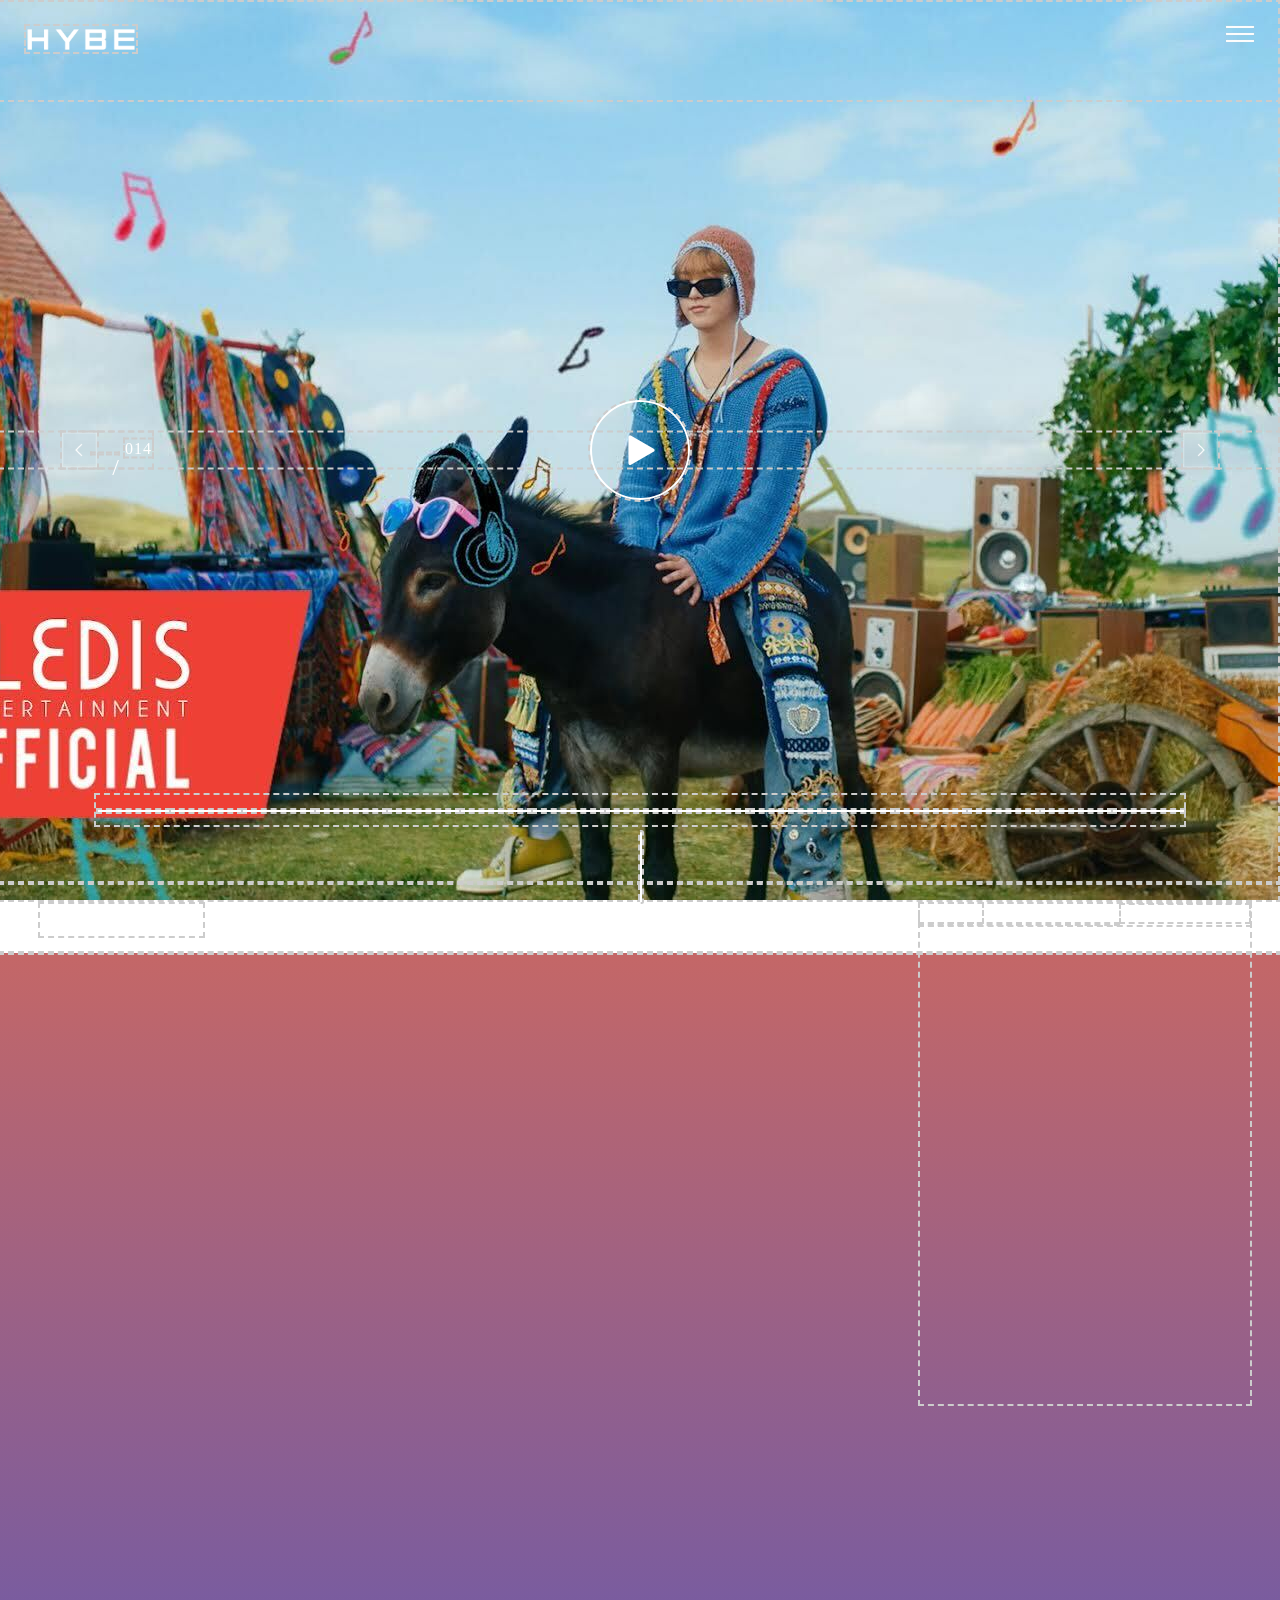
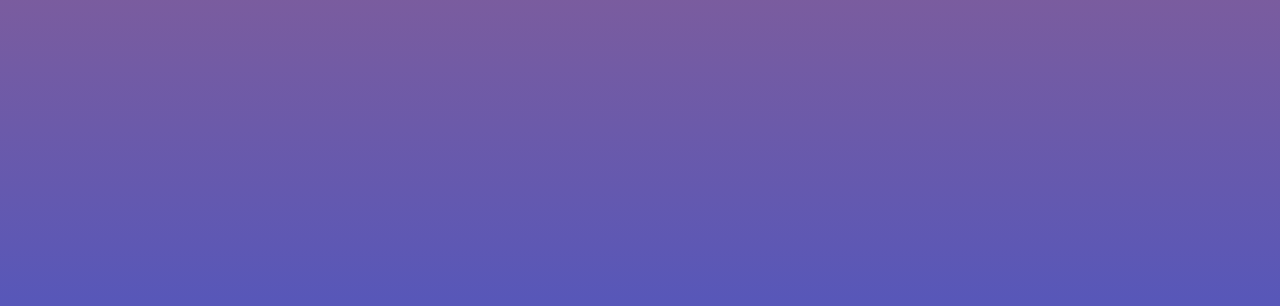
==== commit e87191f8: "3.28" ====
--- a/1차프로젝트/03.구현소스/main.html
+++ b/1차프로젝트/03.구현소스/main.html
@@ -39,21 +39,6 @@
             <!-- 2-1. 동영상 재생버튼 -->
             <div class="main-display">
                 <ul class="slider">
-                    <li class="thumb-01"></li>
-                    <li class="thumb-02"></li>
-                    <li class="thumb-03"></li>
-                    <li class="thumb-04"></li>
-                    <li class="thumb-05"></li>
-                    <li class="thumb-06"></li>
-                    <li class="thumb-07"></li>
-                    <li class="thumb-08"></li>
-                    <li class="thumb-09"></li>
-                    <li class="thumb-10"></li>
-                    <li class="thumb-11"></li>
-                    <li class="thumb-12"></li>
-                    <li class="thumb-13"></li>
-                    <li class="thumb-14"></li>
-                    <li class="thumb-15"></li>
                 </ul>
             </div>
             <a href="#" class="play_btn"></a>
@@ -66,9 +51,9 @@
                     alt="왼쪽화살표"
                 />
                 <!-- 현재페이지위치 -->
-                <span class="page-pagination-current">01</span>
+                <span class="page-pagination-current"></span>
                 <!-- 총페이지개수 -->
-                <span class="page-pagination-total">015</span>
+                <span class="page-pagination-total">014</span>
             </div>
             <!-- 2-3. 페이지 이동 -->
             <!-- 오른쪽 화살표 -->
@@ -79,7 +64,7 @@
                     alt="오른쪽화살표"
                 />
             </div>
-            <!-- 2-4. 로딩바 -->
+            <!-- 2-4. 로딩바(블릿) -->
             <div class="loading-bar">
                 <span></span>
                 <span></span>
@@ -102,8 +87,8 @@
                 <footer class="footer-area inbox">
                     <p class="copy">ⓒ HYBE. All Rights Reserved</p>
                     <div class="fnb">
-                        <div class="fnb-family">
-                            <p>FAMILY</p>
+                        <a href="#" class="fam">FAMILY</a>
+                        <div class="list-box">
                             <ul>
                                 <li>
                                     <a href="#">BIGHIT MUSIC</a>
--- a/1차프로젝트/03.구현소스/css/main.css
+++ b/1차프로젝트/03.구현소스/css/main.css
@@ -359,7 +359,6 @@
 
 .fnb{
     position: absolute;
-    display: flex;
     color : #fff;
     right: 30px;
     top: 21px;
@@ -368,22 +367,28 @@
     height: 500px;
 }
 
-.fnb-family{
-    position: relative;
+.fam{
+    position : absolute;
+}
+
+.list-box{
+    position: absolute;
+    margin-top: 20px;
     top: 0%;
     width: 60%;
-    height: 4%;
+    height: 0%;
     transition: .3s ease-in-out;
     overflow: hidden;
+    font-weight: normal;
     color : #fff;
 }
 
-.fnb-family a{
+.fnb a{
     color:#fff;
 }
 
 
-.fnb-family ul{
+.list-box ul{
     display: block;
 
     flex-direction: column;
@@ -396,3 +401,8 @@
 
 }
 
+.fnb-policy{
+    padding-left : 61%;
+
+    white-space: nowrap;
+}
